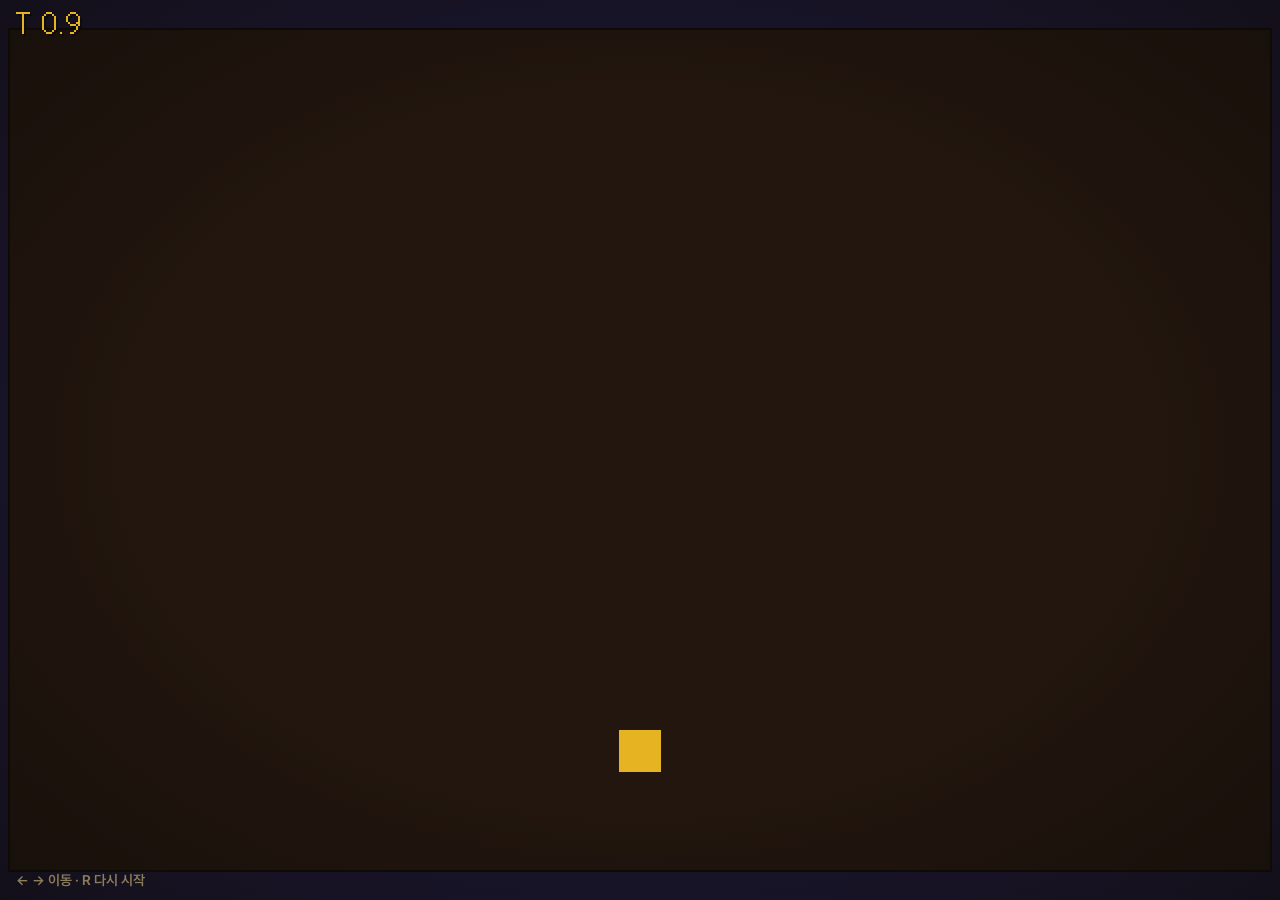
==== template/index.html @ 0fd20776 "룩 공유 케이스 · 회 템플릿 · README" ====
<!doctype html>
<html lang="ko"><head><meta charset="utf-8">
<meta name="viewport" content="width=device-width,initial-scale=1">
<title>이번 주 프로토 — 템플릿</title>
<link rel="stylesheet" href="../look/look.css">
</head><body>
<div class="stage">
  <canvas class="pixel" id="game"></canvas>
  <div class="vignette"></div>
  <div class="hud" id="hud">READY</div>
  <div class="label" id="label">← → 이동 · R 다시 시작</div>
</div>
<script src="../look/look.js"></script>
<script type="module" src="game.js"></script>
</body></html>
---- look/look.css ----
/* 이번 주 프로토 — 룩 공유 케이스. 값의 정본은 ChannelOps2 channel.yaml brand.* 다. 여기엔 복사본만 둔다. */
@font-face { font-family: 'Galmuri11'; src: url('fonts/Galmuri11.ttf'); }
@font-face { font-family: 'Pretendard'; src: url('fonts/Pretendard-SemiBold.otf'); }

:root {
  --cream: #F0E7D8; --ink: #0E0A08; --amber: #E6B422; --walnut: #241811;
  --brass: #8C7D5C; --night: #1A162E; --rust: #C6563A;
  --px: 12px;                 /* 픽셀 폰트 격자. 크기는 이 배수만 */
}

html, body { margin: 0; height: 100%; background: var(--night); color: var(--cream);
  font-family: 'Pretendard', sans-serif; }
.stage { position: relative; display: grid; place-items: center; height: 100%; }
canvas.pixel { image-rendering: pixelated; image-rendering: crisp-edges; background: var(--walnut);
  outline: 2px solid var(--ink); }
.vignette { position: absolute; inset: 0; pointer-events: none;
  background: radial-gradient(ellipse at center, transparent 55%, rgba(14,10,8,.55) 100%); }
.hud { position: absolute; left: 16px; top: 12px; font-family: 'Galmuri11', monospace;
  font-size: calc(var(--px) * 2); line-height: calc(var(--px) * 2); color: var(--amber);
  -webkit-font-smoothing: none; text-shadow: 2px 2px 0 var(--ink); }
.hud.fail { color: var(--rust); }
.label { position: absolute; left: 16px; bottom: 12px; font-size: 14px; color: var(--brass); }
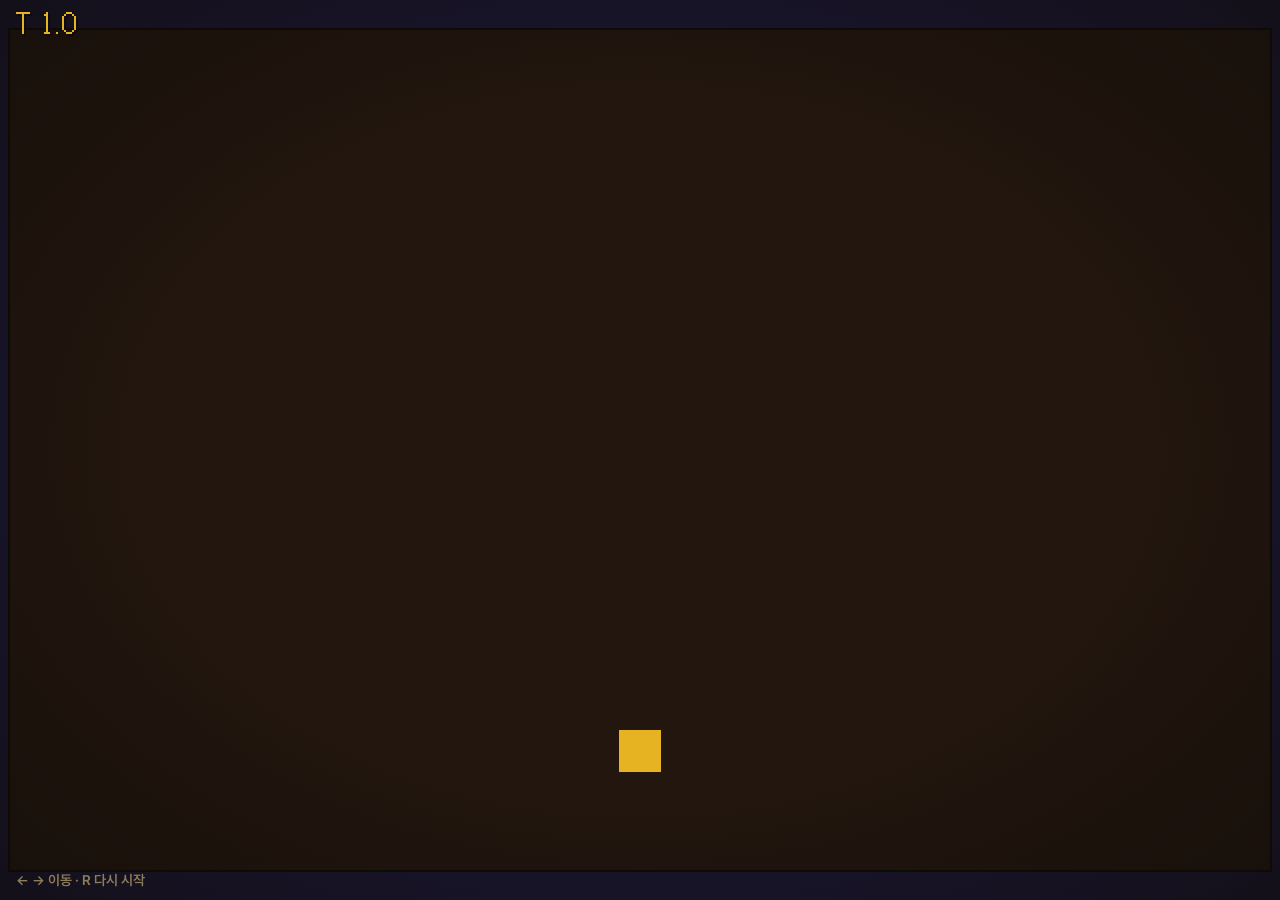
==== commit 5c560030: "이름: 이번 주 프로토타입 / Weekly Prototype" ====
--- a/template/index.html
+++ b/template/index.html
@@ -1,7 +1,7 @@
 <!doctype html>
 <html lang="ko"><head><meta charset="utf-8">
 <meta name="viewport" content="width=device-width,initial-scale=1">
-<title>이번 주 프로토 — 템플릿</title>
+<title>이번 주 프로토타입 — 템플릿</title>
 <link rel="stylesheet" href="../look/look.css">
 </head><body>
 <div class="stage">
--- a/look/look.css
+++ b/look/look.css
@@ -1,4 +1,4 @@
-/* 이번 주 프로토 — 룩 공유 케이스. 값의 정본은 ChannelOps2 channel.yaml brand.* 다. 여기엔 복사본만 둔다. */
+/* 이번 주 프로토타입 — 룩 공유 케이스. 값의 정본은 ChannelOps2 channel.yaml brand.* 다. 여기엔 복사본만 둔다. */
 @font-face { font-family: 'Galmuri11'; src: url('fonts/Galmuri11.ttf'); }
 @font-face { font-family: 'Pretendard'; src: url('fonts/Pretendard-SemiBold.otf'); }
 
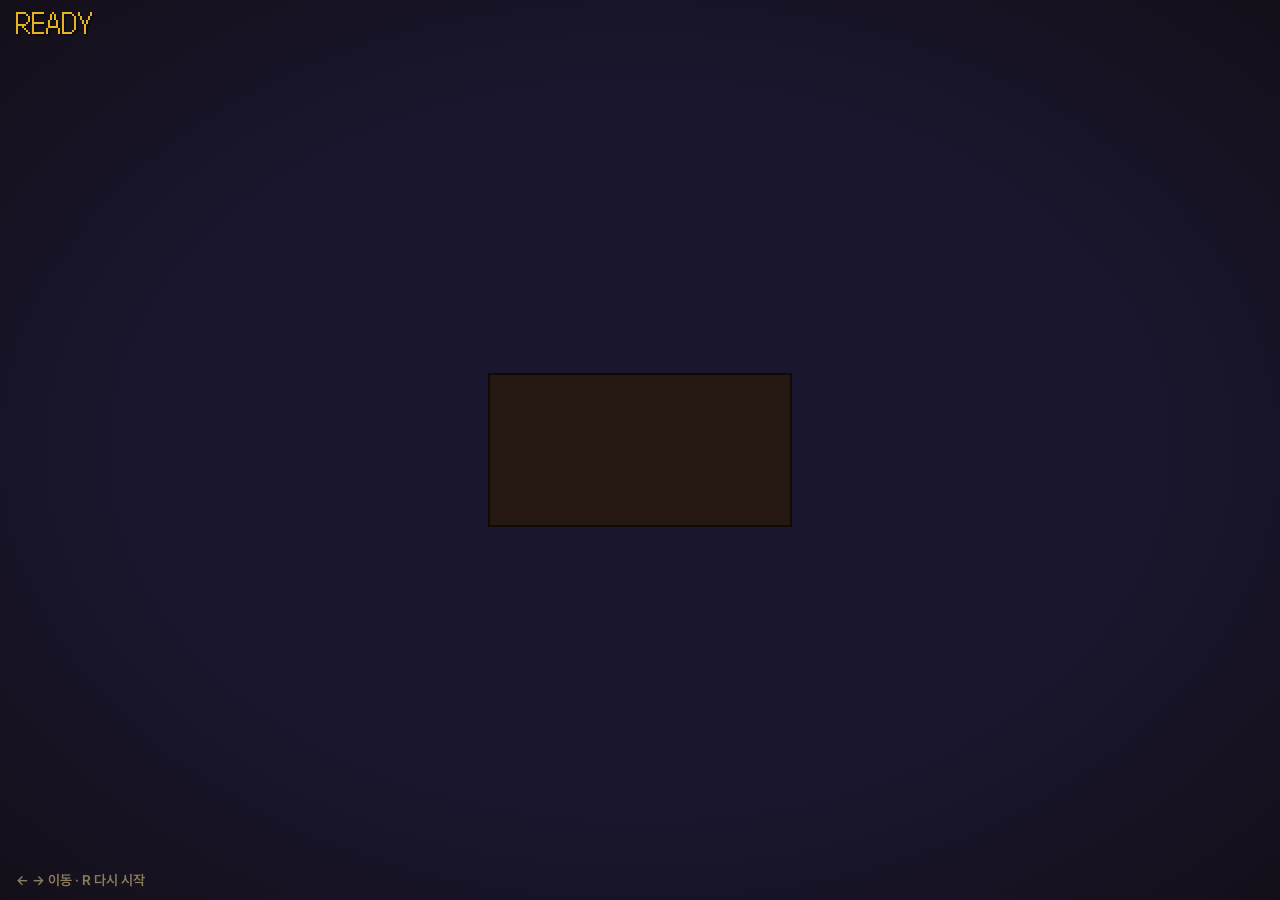
==== commit 3f2c0c85: "ES 모듈 제거 — file:// 로 열어도 돈다 (꼬리·템플릿 · 전역 객체 + 일반 스크립트)" ====
--- a/template/index.html
+++ b/template/index.html
@@ -5,11 +5,12 @@
 <link rel="stylesheet" href="../look/look.css">
 </head><body>
 <div class="stage">
-  <canvas class="pixel" id="game"></canvas>
+  <canvas class="pixel" id="game" tabindex="0"></canvas>
   <div class="vignette"></div>
   <div class="hud" id="hud">READY</div>
   <div class="label" id="label">← → 이동 · R 다시 시작</div>
 </div>
 <script src="../look/look.js"></script>
-<script type="module" src="game.js"></script>
+<script src="rules.js"></script>
+<script src="game.js"></script>
 </body></html>
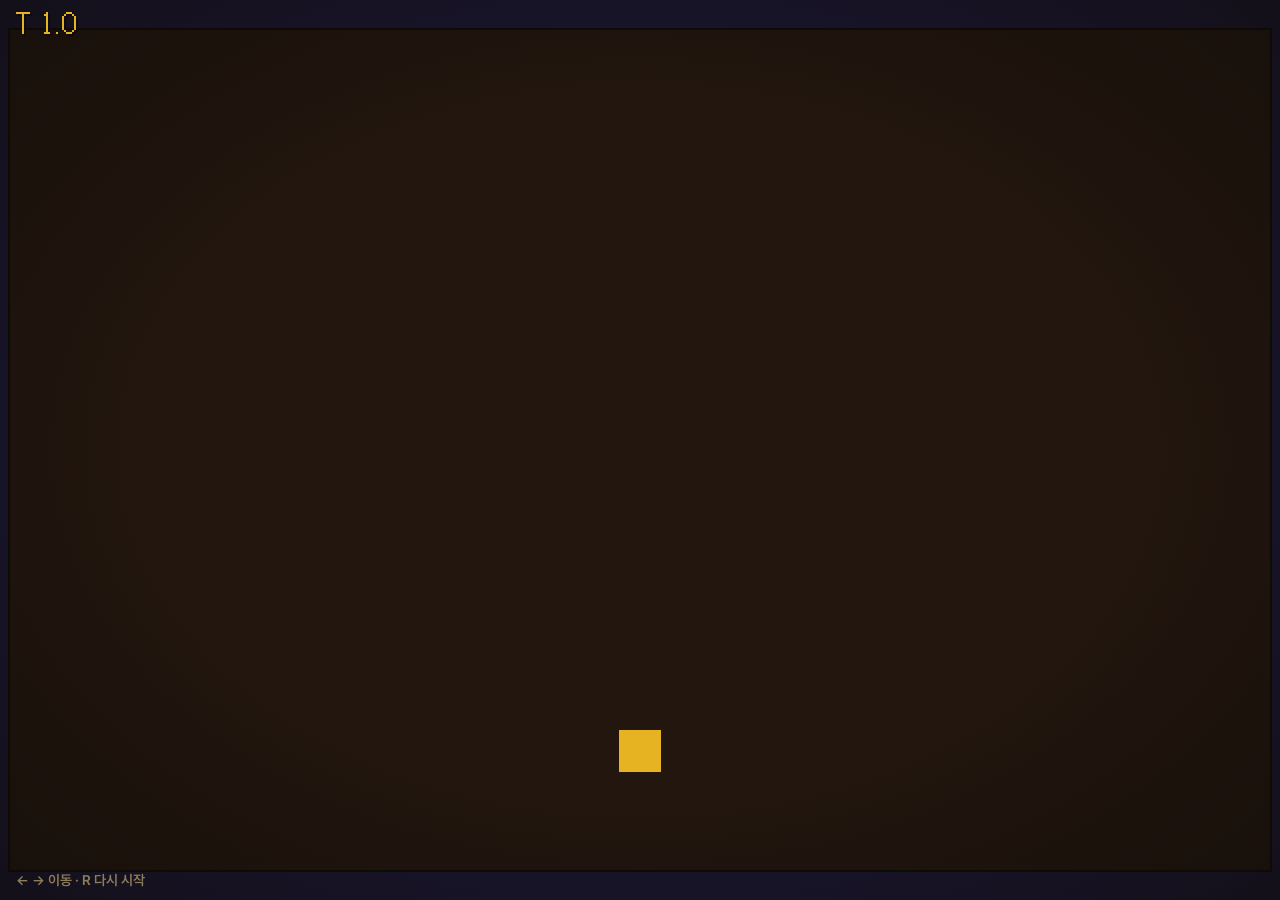
==== commit c59782b5: "템플릿에도 look/fx.js 를 싣는다 Co-Authored-By: Claude Fable 5.1 <noreply@anthropic.com>" ====
--- a/template/index.html
+++ b/template/index.html
@@ -11,6 +11,7 @@
   <div class="label" id="label">← → 이동 · R 다시 시작</div>
 </div>
 <script src="../look/look.js"></script>
+<script src="../look/fx.js"></script>
 <script src="rules.js"></script>
 <script src="game.js"></script>
 </body></html>
